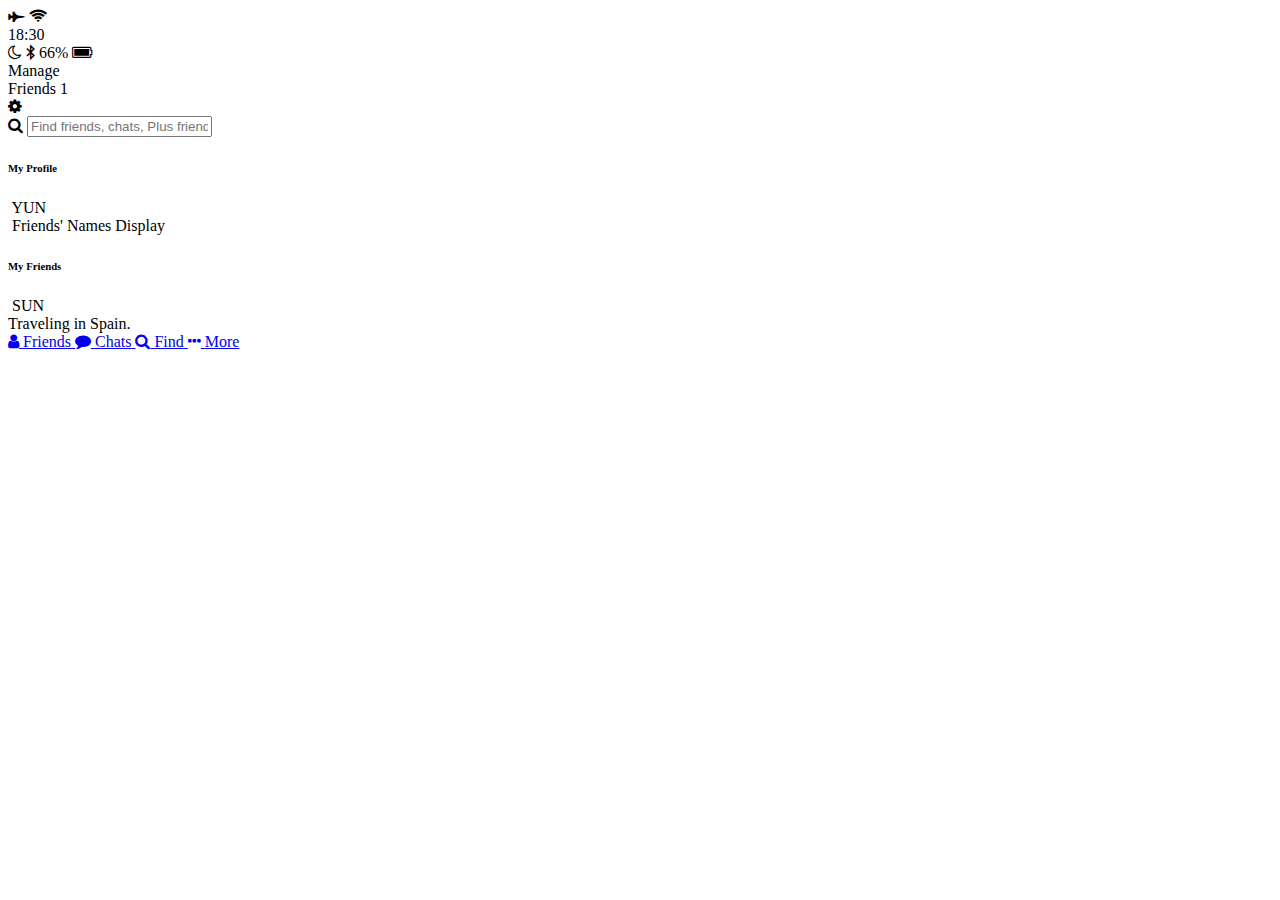
==== index.html @ c177a8e7 "KakaoTalk on html ( completed chats.html )" ====
<!DOCTYPE html>
<html lang="en">
<head>
  <meta charset="UTF-8">
  <meta name="viewport" content="width=device-width, initial-scale=1.0">
  <meta http-equiv="X-UA-Compatible" content="ie=edge">
   <!-- use font-awesome icons -->
  <link rel="stylesheet" href="https://maxcdn.bootstrapcdn.com/font-awesome/4.7.0/css/font-awesome.min.css">
  <title>Friends</title>
</head>
<body>
  <header>
    <!--top : wifi ,time mark
     create 2 div named header-top,header-bottom -->
     <div class="header__top">
        <div class="header__column">
         <!-- plane icon-->
         <i class="fa fa-fighter-jet"></i>
         <!-- wifi icon -->
         <i class="fa fa-wifi"></i>
        </div>
        <div class="header__column">
         <span class="header__time">18:30</span>
        </div>
        <div class="header__column">
         <!-- moon icon -->
         <i class="fa fa-moon-o"></i>
         <!-- bluetooth -->
         <i class="fa fa-bluetooth-b"></i>
           <span class="header__battery">66% <i class="fa fa-battery-full"></i> <!-- battery icon  --></span>
        </div>
      </div>
     <div class="header__bottom">
       <div class="header__column">
         <span class="header__text">Manage</span>
       </div>
       <div class="header__column">
         <!--class name and haeder number-->
         <span class="header__text">Friends <span class="header__number">1</span></span>
       </div>
       <div class="header__column">
         <i class="fa fa-cog"></i>
       </div>
     </div>
  </header>
  <!-- main -->
  <main class="friends">
    <div class="search-bar">
      <!--check CSS ***CHECK -->
      <!--search icon ***-->
      <i class="fa fa-search"></i>
      <!--input window ***-->
      <input type="text" placeholder="Find friends, chats, Plus friends">
    </div>
     <section class="friends__section">
       <header class="friends__section_header">
         <h6 class="friends__section-title">My Profile</h6>
       </header>
       <div class="friends__section-rows">
          <div class="friends__section-row">
             <img src="" alt="">
             <span class="friends__section-name">YUN</span>
          </div>
          <div class="friends__section-row">
             <img src="" alt="">
             <span class="friends__section-name">Friends' Names Display</span>
          </div>
       </div>
     </section>
     <section class="friends__section">
        <header class="friends__section_header">
           <h6 class="friends__section-title">My Friends</h6>
        </header>
        <div class="friends__section-rows">
           <div class="friends__section-row">
              <img src="" alt="">
              <span class="friends__section-name">SUN</span>
           </div>
             <span class="friends__section-tagline">
               Traveling in Spain.
             </span>
        </div>
     </section>
  </main>
  <nav class="tab-bar">
      <a href="index.html" class="tab-bar__tab tab-bar__tab-selected">
        <i class="fa fa-user"></i>
        <span class="tab-bar-title">Friends</span>
      </a>
      <a href="chats.html" class="tab-bar__tab">
        <i class="fa fa-comment"></i>
        <span class="tab-bar-title">Chats</span>
      </a>
      <a href="find.html" class="tab-bar__tab">
        <i class="fa fa-search"></i>
        <span class="tab-bar-title">Find</span>
      </a>
      <a href="more.html" class="tab-bar__tab">
        <i class="fa fa-ellipsis-h"></i>
        <span class="tab-bar-title">More</span>
      </a>
  </nav>
</body>
</html>
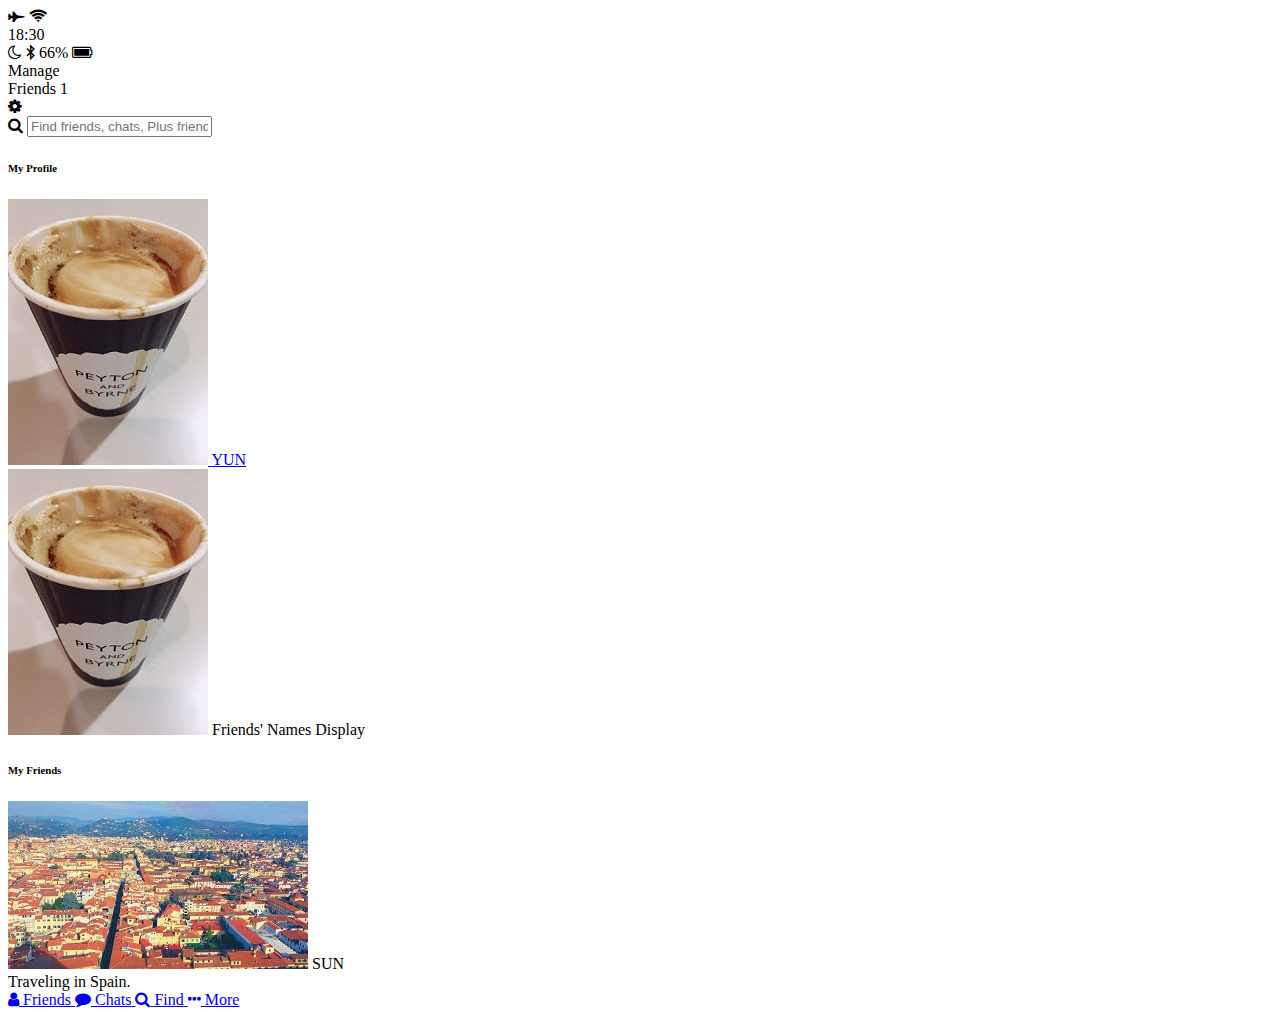
==== commit 04f07d72: "Done chat + back to page links." ====
--- a/index.html
+++ b/index.html
@@ -58,11 +58,14 @@
        </header>
        <div class="friends__section-rows">
           <div class="friends__section-row">
-             <img src="" alt="">
-             <span class="friends__section-name">YUN</span>
+             <!-- profile html link  -->
+             <a href="profile.html">
+               <img src="images/Me.jpg" alt="">
+               <span class="friends__section-name">YUN</span>
+              </a>
           </div>
           <div class="friends__section-row">
-             <img src="" alt="">
+             <img src="images/Me.jpg" alt="">
              <span class="friends__section-name">Friends' Names Display</span>
           </div>
        </div>
@@ -73,7 +76,7 @@
         </header>
         <div class="friends__section-rows">
            <div class="friends__section-row">
-              <img src="" alt="">
+              <img src="images/Friend1.jpg" alt="">
               <span class="friends__section-name">SUN</span>
            </div>
              <span class="friends__section-tagline">
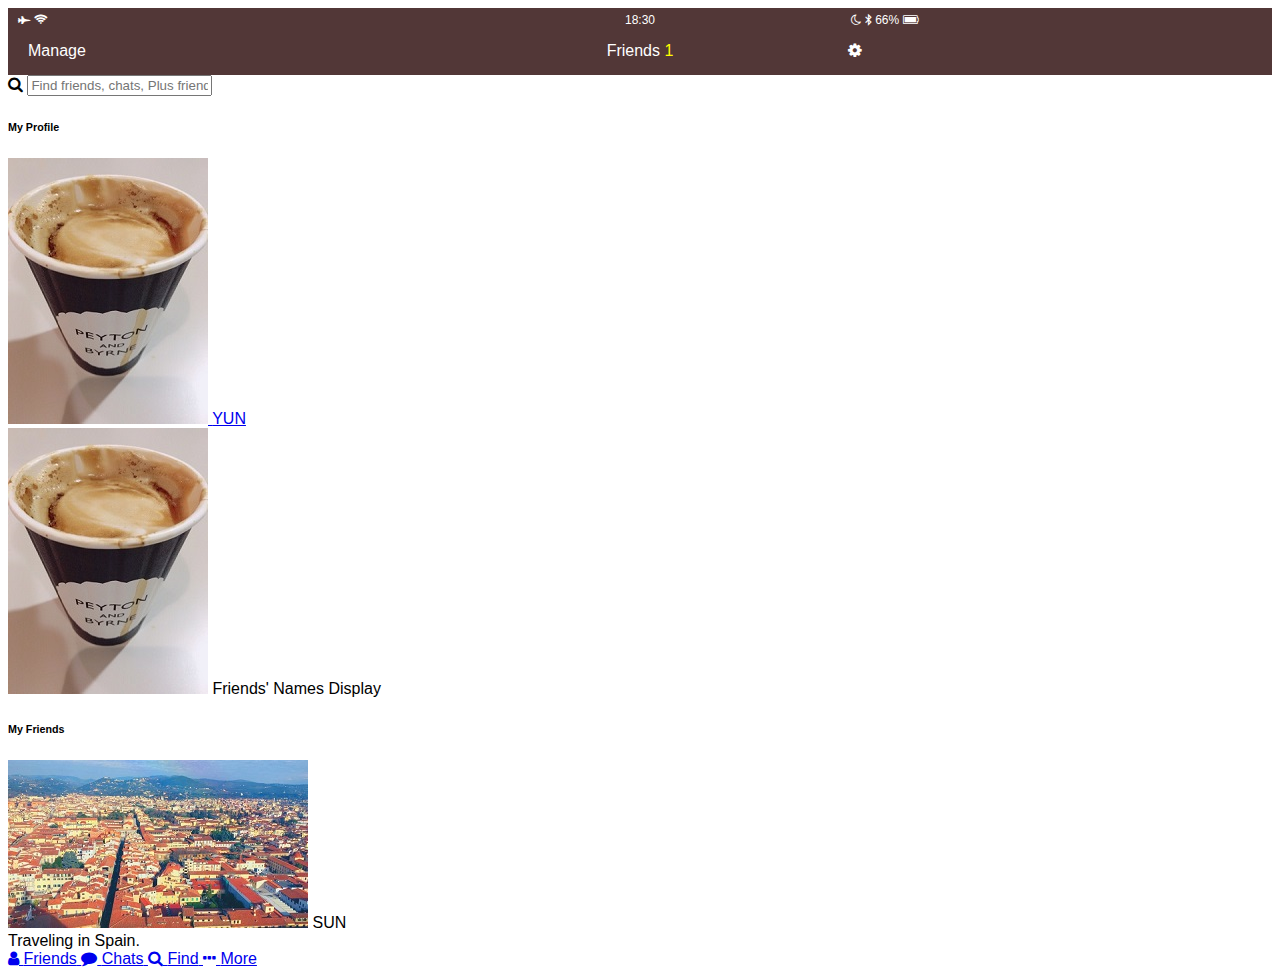
==== commit c4fe6984: "style, reset, header,globals.css" ====
--- a/index.html
+++ b/index.html
@@ -7,9 +7,10 @@
    <!-- use font-awesome icons -->
   <link rel="stylesheet" href="https://maxcdn.bootstrapcdn.com/font-awesome/4.7.0/css/font-awesome.min.css">
   <title>Friends</title>
+  <link rel="stylesheet" href="styles/style.css">
 </head>
 <body>
-  <header>
+  <header class="top-header">
     <!--top : wifi ,time mark
      create 2 div named header-top,header-bottom -->
      <div class="header__top">
--- a/styles/style.css
+++ b/styles/style.css
@@ -0,0 +1,5 @@
+/*This style.css is consisted of the css files*/
+@import url('<link href="https://fonts.googleapis.com/css?family=Open+Sans:400,600" rel="stylesheet">')
+@import 'reset.css';
+@import 'globals.css';
+@import 'header.css';
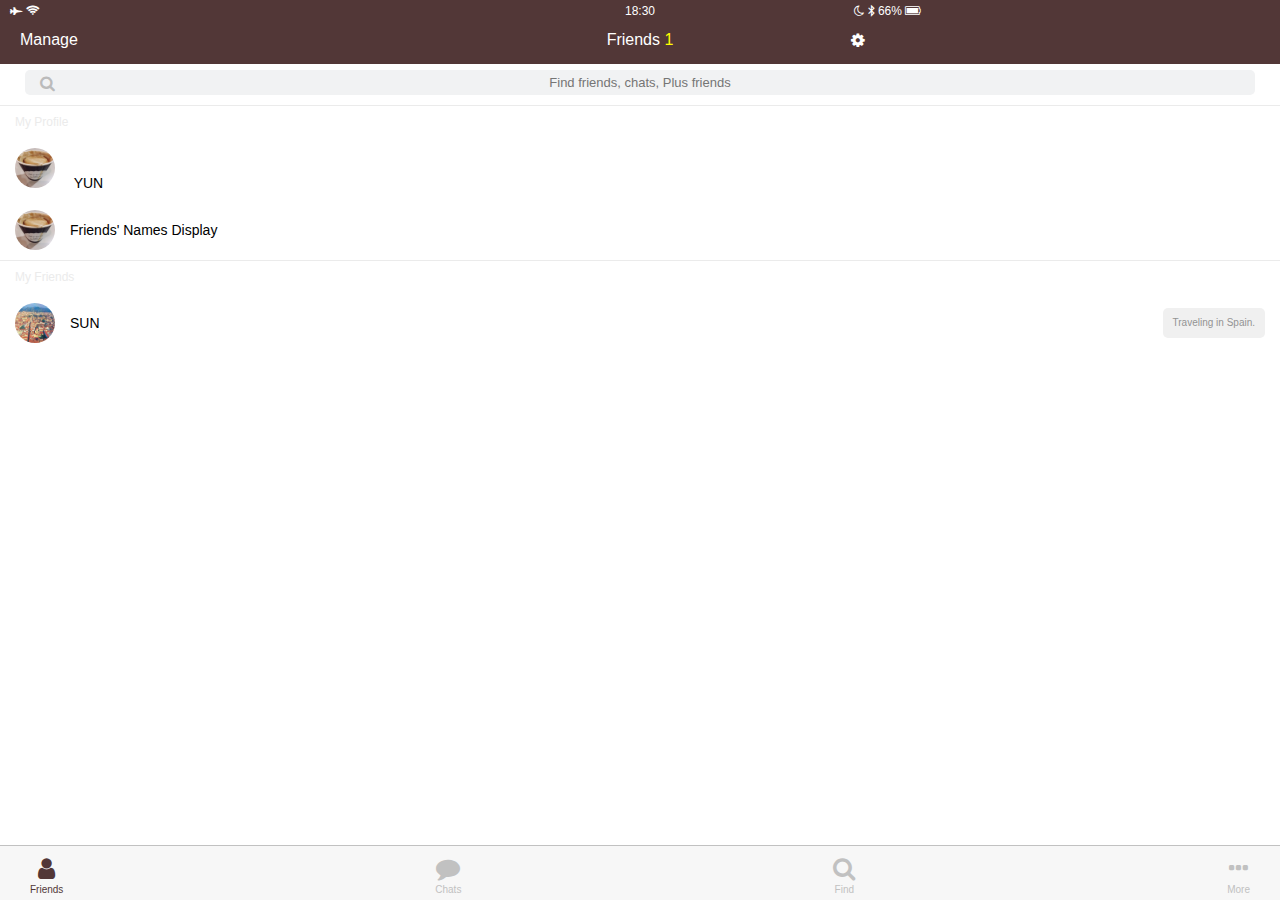
==== commit c9cb7f55: "Done friends.css" ====
--- a/index.html
+++ b/index.html
@@ -61,8 +61,10 @@
           <div class="friends__section-row">
              <!-- profile html link  -->
              <a href="profile.html">
-               <img src="images/Me.jpg" alt="">
-               <span class="friends__section-name">YUN</span>
+                <!-- img class  -->
+                <!-- delete <span class="friends__section-name"> -->
+               <img src="images/Me.jpg" class="friends__section-name">
+                 YUN
               </a>
           </div>
           <div class="friends__section-row">
@@ -76,13 +78,16 @@
            <h6 class="friends__section-title">My Friends</h6>
         </header>
         <div class="friends__section-rows">
-           <div class="friends__section-row">
-              <img src="images/Friend1.jpg" alt="">
-              <span class="friends__section-name">SUN</span>
-           </div>
+          <!-- tagline border control-->
+           <div class="friends__section-row with-tagline ">
+             <div class="friends__section-column">
+                <img src="images/Friend1.jpg" alt="">
+                <span class="friends__section-name">SUN</span>
+              </div>
              <span class="friends__section-tagline">
                Traveling in Spain.
              </span>
+          </div>
         </div>
      </section>
   </main>
--- a/styles/style.css
+++ b/styles/style.css
@@ -1,5 +1,9 @@
 /*This style.css is consisted of the css files*/
-@import url('<link href="https://fonts.googleapis.com/css?family=Open+Sans:400,600" rel="stylesheet">')
+@import url('<link href="https://fonts.googleapis.com/css?family=Open+Sans:400,600" rel="stylesheet">');
 @import 'reset.css';
 @import 'globals.css';
 @import 'header.css';
+@import 'navigation.css';
+@import 'search-bar.css';
+@import 'friends.css';
+@import 'chats.css'
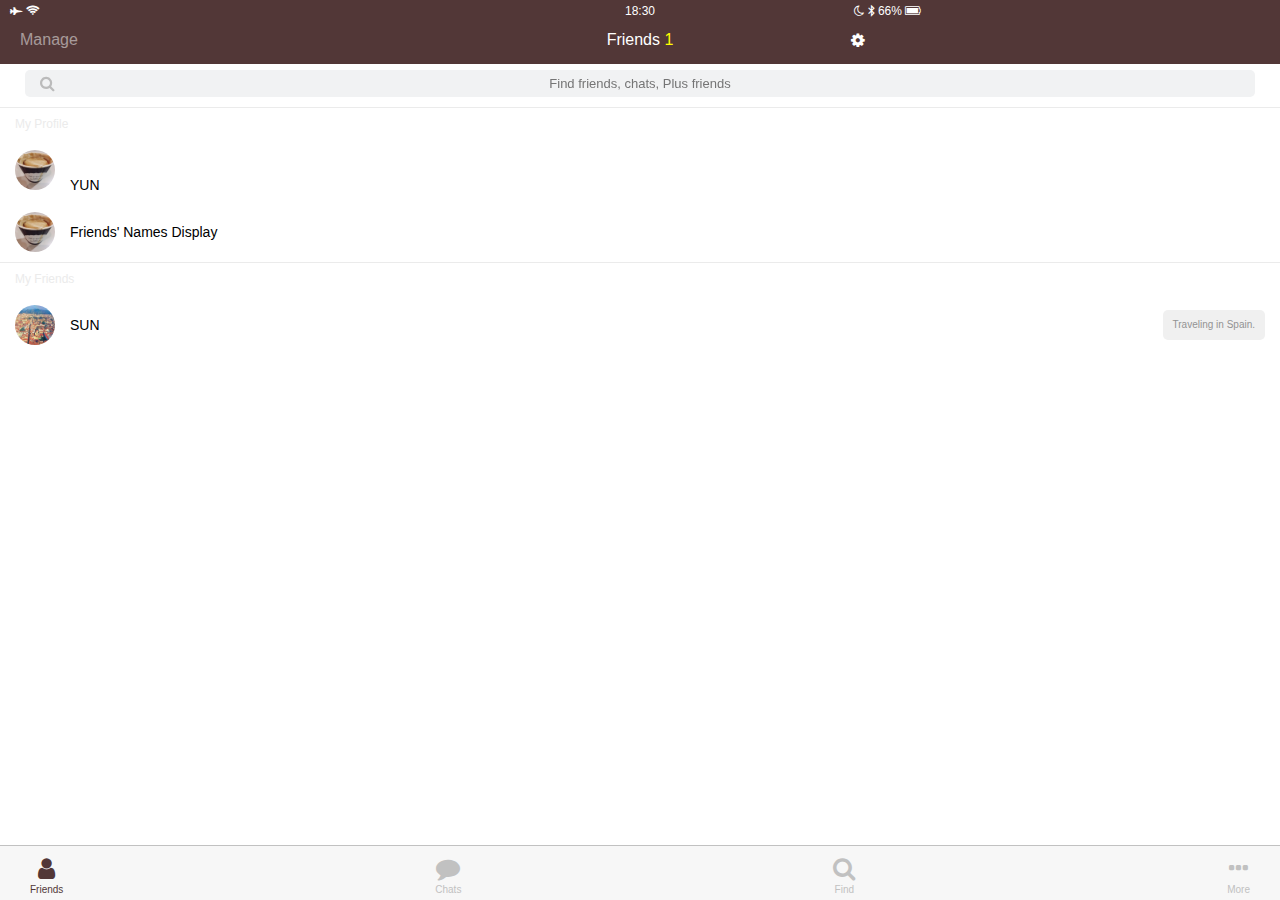
==== commit c8c715f2: "Done all .css files" ====
--- a/index.html
+++ b/index.html
@@ -63,9 +63,7 @@
              <a href="profile.html">
                 <!-- img class  -->
                 <!-- delete <span class="friends__section-name"> -->
-               <img src="images/Me.jpg" class="friends__section-name">
-                 YUN
-              </a>
+               <img src="images/Me.jpg" class="friends__section-name">YUN</a>
           </div>
           <div class="friends__section-row">
              <img src="images/Me.jpg" alt="">
--- a/styles/style.css
+++ b/styles/style.css
@@ -6,4 +6,8 @@
 @import 'navigation.css';
 @import 'search-bar.css';
 @import 'friends.css';
-@import 'chats.css'
+@import 'chats.css';
+@import 'find.css';
+@import 'more.css';
+@import 'profile.css';
+@import 'chat.css';
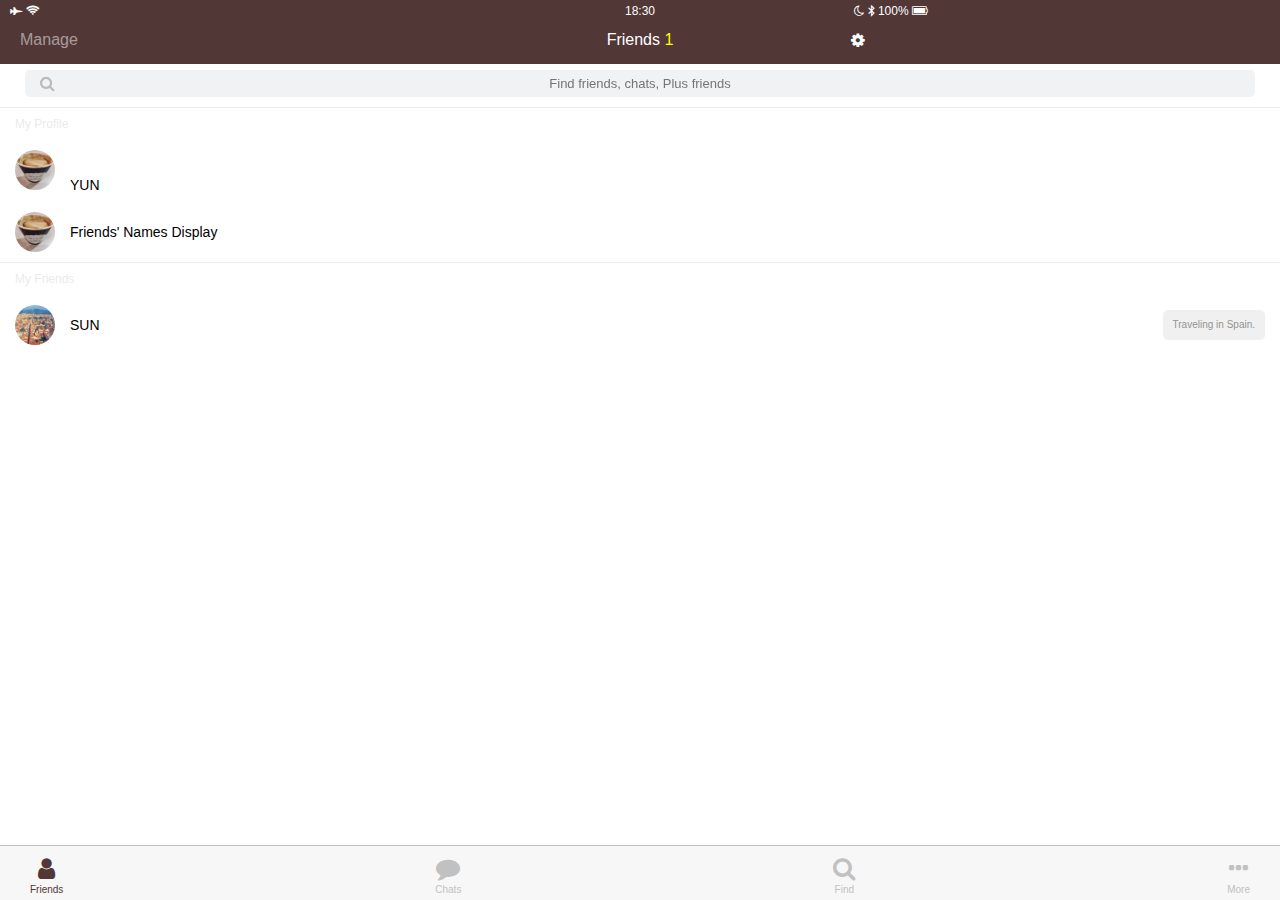
==== commit f48de36d: "edited chat files" ====
--- a/index.html
+++ b/index.html
@@ -28,7 +28,7 @@
          <i class="fa fa-moon-o"></i>
          <!-- bluetooth -->
          <i class="fa fa-bluetooth-b"></i>
-           <span class="header__battery">66% <i class="fa fa-battery-full"></i> <!-- battery icon  --></span>
+           <span class="header__battery">100% <i class="fa fa-battery-full"></i> <!-- battery icon  --></span>
         </div>
       </div>
      <div class="header__bottom">
